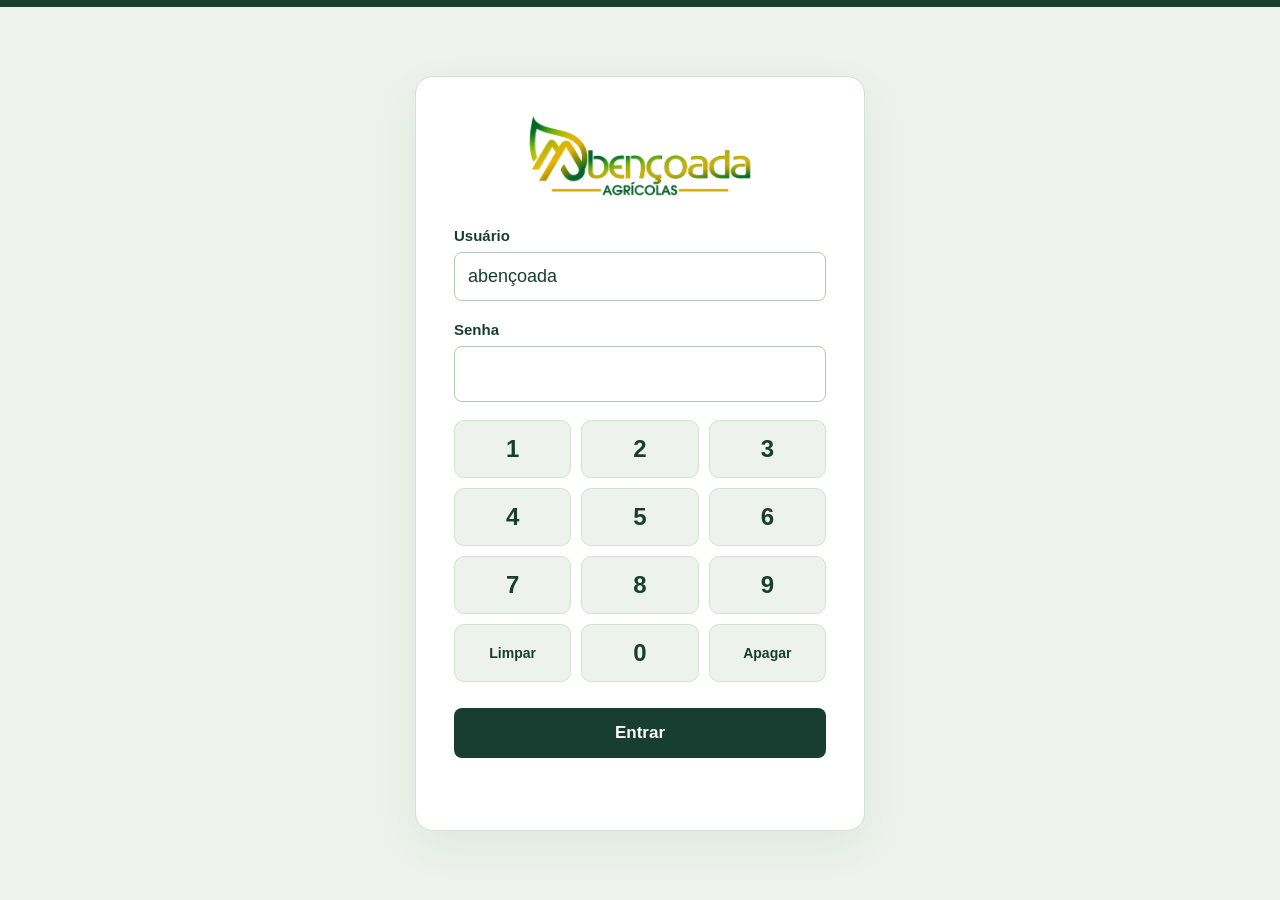
==== index.html @ 5ec96b20 "Atualizar cache da busca após remover tabela" ====
<!doctype html>
<html lang="pt-BR">
<head><script>if(sessionStorage.getItem("parceria-login")!=="ok"){location.replace("login.html");}</script><meta charset="utf-8"><meta name="viewport" content="width=device-width,initial-scale=1"><meta name="theme-color" content="#183e32"><meta name="description" content="Entenda o acerto da parceria entre Pedro e Leonardo até setembro de 2026."><title>Pedro e Leonardo | Acerto da parceria</title><link rel="stylesheet" href="style.css"><link rel="stylesheet" href="readability.css?v=print-landscape-10"></head>
<body>
<header><div class="header-inner"><a href="#inicio" class="brand" aria-label="Abençoada Agrícolas, início"><img src="logo-abencoada.png" alt="Abençoada Agrícolas"></a><div class="header-label">PARCERIA AGRÍCOLA<span>Fazenda Barreirão</span></div><button class="outline logout-button" id="logout" type="button">Sair</button><button class="outline print-button" id="print">Imprimir / salvar PDF <span aria-hidden="true">↗</span></button></div></header>
<main id="inicio">
<section class="hero"><div class="hero-copy"><div class="eyebrow"><span class="dot"></span> DESPESAS ATÉ SETEMBRO · RECEBIMENTO EM OUTUBRO</div><h1>O acerto da parceria</h1><p>Vamos acompanhar os recebimentos da usina, as despesas da parceria e os pagamentos entre Pedro e Leonardo. Ao final, apresentamos o resultado do acerto.</p><a class="primary" href="#conta">Entender a conta <span aria-hidden="true">↓</span></a></div></section><section id="recebimentos-usina"><div class="section-heading"><div><div class="eyebrow">01 / RECEBIMENTOS DA USINA</div><h2>Quanto Leonardo recebeu da usina</h2></div><p>A usina pagou os bônus integralmente. Nos pagamentos da cana, descontou os valores abaixo e depositou o restante para Leonardo.</p></div><div class="notice"><div><span class="received-label">Total recebido por Leonardo da usina</span><strong class="received-value">R$ 2.218.133,04</strong><p>São quatro depósitos: dois bônus e dois pagamentos da cana após os descontos. O total inclui o pagamento da cana de setembro recebido em outubro.</p></div></div><div class="full-breakdown"><article class="open-explanation"><h3>Bônus por meritocracia</h3><div class="receipt-content"><div class="abatimento-group"><ul><li><span>Bônus de julho · recebido em 24/07/2026</span><b>R$ 32.851,71</b></li><li><span>Bônus de setembro · recebido em 04/09/2026</span><b>R$ 12.369,33</b></li></ul></div><div class="abatimento-total"><b>Total dos bônus recebidos</b><strong>R$ 45.221,04</strong></div><p class="caption">Os bônus foram recebidos integralmente. Não há descontos indicados nesses dois pagamentos.</p></div></article><article class="open-explanation"><h3>Cana de julho</h3><div class="receipt-content"><div class="abatimento-group"><ul><li><span>Faturamento de cana</span><b>R$ 1.823.820,26</b></li><li><span>Menos impostos</span><b>− R$ 20.372,42</b></li><li><span>Menos despesas da Oricana</span><b>− R$ 26.370,24</b></li><li><span>Menos ajuste de safra 2025/2026</span><b>− R$ 53.529,74</b></li><li><span>Menos parcela do financiamento do plantio</span><b>− R$ 120.213,33</b></li></ul></div><div class="abatimento-total"><b>Depositado em 10/08/2026</b><strong>R$ 1.603.334,53</strong></div><p class="caption">O faturamento menos os descontos fecha exatamente com o depósito.</p></div></article><article class="open-explanation"><h3>Cana de setembro</h3><div class="receipt-content"><div class="abatimento-group"><ul><li><span>Faturamento de cana</span><b>R$ 584.405,92</b></li><li><span>Menos impostos</span><b>− R$ 6.521,63</b></li><li><span>Menos despesas da Oricana</span><b>− R$ 8.306,82</b></li><li><span>Valor calculado após os descontos</span><b>R$ 569.577,47</b></li></ul></div><div class="abatimento-total"><b>Depositado em 13/10/2026</b><strong>R$ 569.577,47</strong></div><p class="caption">O faturamento menos os descontos fecha exatamente com o depósito. A data de 13/10/2029 da planilha foi corrigida para 13/10/2026, conforme confirmado.</p></div></article></div><p class="caption">Este quadro explica somente os pagamentos da usina para Leonardo. Os depósitos de Leonardo para Pedro aparecem separados no acerto. Os recebimentos e seus descontos não são somados novamente à dívida.</p></section><section id="pagamentos-pedro"><div class="section-heading"><div><div class="eyebrow">02 / PAGAMENTOS AO PEDRO</div><h2>Quanto Leonardo já pagou ao Pedro</h2></div><p>Depois de receber da usina, Leonardo fez estes três depósitos para Pedro. Eles já foram descontados da dívida.</p></div><div class="notice"><div><span class="received-label">Total pago por Leonardo ao Pedro</span><strong class="received-value">R$ 1.143.326,07</strong><p>Esses pagamentos são diferentes dos depósitos da usina para Leonardo.</p></div></div><div class="payment-cards"><article class="open-explanation"><span class="eyebrow">13/08/2026</span><h3>R$ 16.425,85</h3><p>Depósito de Leonardo para Pedro</p><span class="caption">Borderô 21025</span></article><article class="open-explanation"><span class="eyebrow">13/08/2026</span><h3>R$ 650.465,92</h3><p>Depósito de Leonardo para Pedro</p><span class="caption">Borderô 21026</span></article><article class="open-explanation"><span class="eyebrow">17/08/2026</span><h3>R$ 476.434,30</h3><p>Depósito de Leonardo para Pedro</p><span class="caption">Borderô 21027</span></article></div><p class="caption">O total acima já entra como abatimento no resumo do acerto, ao final da página. Não deve ser descontado novamente.</p></section>
<aside class="notice"><span class="notice-icon">½</span><div><b>A metade de Leonardo já está calculada.</b><p>Nos gráficos por categoria, os valores já são os 50% de Leonardo. Na lista de gastos, cada coluna identifica o total e a parte de cada um.</p></div></aside>



<section id="despesas"><div class="section-heading"><div><div class="eyebrow">04 / COM O QUE FOI GASTO</div><h2>As despesas</h2></div><p>Somente a metade de Leonardo. Os juros e o acerto com a usina aparecem separados na conta.</p></div><div class="expense-panel"><div class="expense-summary"><span>Total da parte de Leonardo</span><strong id="expense-total"></strong><p>Inclui o aluguel da terra, chamado de arrendamento.</p><p>Período: janeiro a setembro de 2026.</p></div><div id="expense-bars" class="expense-bars" aria-live="polite"></div></div><div class="expense-explorer"><div class="expense-controls"><label for="expense-query">Procure um produto, pessoa ou serviço<input id="expense-query" type="search" placeholder="Ex.: adubo, trator, colheita, nome do funcionário"></label><label for="expense-period">Período<select id="expense-period"><option value="all">Janeiro a setembro</option></select></label><button id="expense-reset" class="outline">Limpar busca</button></div><div class="expense-kpis" aria-live="polite"><div><span>Total pago por Pedro</span><strong id="detail-total"></strong></div><div><span>Parte de Pedro</span><strong id="detail-pedro"></strong></div><div><span>Parte de Leonardo</span><strong id="detail-leonardo"></strong></div></div><p class="caption" id="expense-share-note"></p><div class="monthly-spending"><h3>Quando os gastos aconteceram</h3><p>Gastos inteiros da parceria em cada mês. Selecione um mês para consultar seus itens.</p><div id="expense-month-chart" class="expense-month-chart"></div></div><p id="expense-count" aria-live="polite" class="table-status"></p><div class="table-wrap"><table><thead><tr><th>Produto, pessoa ou serviço</th><th class="number">Gasto Total</th><th class="number">Parte de Pedro</th><th class="number">Parte de Leonardo</th></tr></thead><tbody id="expense-items"></tbody><tfoot id="expense-items-total"></tfoot></table></div><p id="expense-no-results" hidden>Nenhum gasto encontrado. Tente outro nome ou outro mês.</p></div></section>


<section id="conta"><div class="section-heading"><div><div class="eyebrow">RESUMO DO ACERTO</div><h2>Como a dívida chegou a esse valor</h2></div><p>A dívida antiga é o ponto de partida. Depois, somamos os novos valores e tiramos os abatimentos.</p></div><div class="account-layout"><div class="steps" id="steps"></div><aside class="account-summary"><div class="eyebrow">RESULTADO DA CONTA</div><h3>Resumo do acerto</h3><div class="flow-illustration" aria-hidden="true"><span>+</span><i>→</i><span>−</span><i>→</i><span>=</span></div><dl><div><dt>Dívida no início do ano</dt><dd id="sum-start"></dd></div><div><dt>Valores acrescentados</dt><dd id="sum-plus"></dd></div><div><dt>Valores abatidos</dt><dd id="sum-minus"></dd></div></dl><div class="check">✓ A conta fecha com o valor registrado.</div><p class="caption">Cada assunto aparece separado. A conta separa os depósitos da usina e os pagamentos feitos ao Pedro.</p></aside></div></section><section id="acerto-final" class="closing-section"><div class="section-heading"><div><div class="eyebrow">PARA ENCERRAR</div><h2>O resultado do acerto</h2></div><p>Depois de considerar a dívida anterior, as despesas, os juros, os recebimentos e os pagamentos, chegamos ao valor abaixo.</p></div><div class="balance-card"><div class="balance-top">ACERTO ATUALIZADO <span>50% para cada um</span></div><p>Quanto Leonardo deve ao Pedro</p><strong id="final-value"></strong><div class="balance-bottom"><span>Dívida no início do ano<b id="initial-value"></b></span><span>Aumento no acerto<b id="increase-value"></b></span></div><small>Valores registrados na planilha do período.</small></div></section><footer><img src="logo-abencoada.png" alt="Abençoada Agrícolas"><p>Pedro Henrique & Leonardo Almeida<br><span>Acerto da parceria · Despesas até setembro e recebimento de outubro</span></p><a href="#inicio">Voltar ao início ↑</a></footer>
</main><script src="data.js"></script><script src="app.js?v=remove-ledger-3"></script></body></html>
---- style.css ----
@import url('https://fonts.googleapis.com/css2?family=DM+Sans:wght@400;500;600;700&family=Manrope:wght@400;500;600;700;800&display=swap');
:root{--green:#183e32;--mid:#287154;--soft:#eaf1e9;--gold:#a16d23;--ink:#223a30;--muted:#637468;--line:#dce4dc;--paper:#f8faf6}*{box-sizing:border-box}html{scroll-behavior:smooth;scroll-padding-top:25px}body{margin:0;background:var(--paper);color:var(--ink);font-family:'DM Sans',Arial,sans-serif;line-height:1.6}button,input,select{font:inherit}button,a,select,summary{-webkit-tap-highlight-color:transparent}a{color:inherit}button{cursor:pointer}button:focus-visible,a:focus-visible,summary:focus-visible,input:focus-visible,select:focus-visible{outline:3px solid #c19448;outline-offset:4px}header{background:white;border-top:5px solid var(--green);border-bottom:1px solid var(--line)}.header-inner{max-width:1280px;margin:auto;padding:18px 40px;display:flex;align-items:center;gap:30px}.brand{display:block;line-height:0}.brand img{width:212px;height:76px;object-fit:contain}.header-label{border-left:1px solid var(--line);padding-left:28px;font-size:10px;letter-spacing:1.8px;font-weight:700}.header-label span{display:block;font-size:15px;letter-spacing:0;font-weight:500;margin-top:3px}.outline{border:1px solid #becdc0;border-radius:8px;padding:10px 16px;background:transparent;color:var(--green);font-weight:600;font-size:13px}.outline:hover{background:var(--soft)}.print-button{margin-left:auto}main{max-width:1280px;margin:auto;padding:0 40px}.hero{display:grid;grid-template-columns:1fr 1fr;gap:55px;padding:66px 0 36px;align-items:center}.eyebrow{font-size:10px;letter-spacing:1.8px;font-weight:700;color:var(--mid);display:flex;align-items:center;gap:8px}.dot{width:6px;height:6px;background:var(--mid);border-radius:50%}h1,h2,h3,strong{font-family:'Manrope',Arial,sans-serif}h1{font-size:clamp(32px,3.3vw,46px);font-weight:800;letter-spacing:-1.7px;line-height:1.17;margin:18px 0 20px}h1 em{font-style:normal;color:var(--mid)}.hero-copy>p{font-size:16px;color:var(--muted);max-width:430px;margin-bottom:27px}.primary{display:inline-flex;align-items:center;gap:28px;background:var(--green);color:white;text-decoration:none;padding:13px 20px;border-radius:8px;font-size:13px;font-weight:600}.primary:hover{background:var(--mid)}.balance-card{background:var(--green);color:white;border-radius:18px;padding:30px;box-shadow:0 18px 30px #183e3214;position:relative;overflow:hidden}.balance-card:after{content:'';position:absolute;width:180px;height:180px;border:1px solid #ffffff0d;border-radius:50%;right:-70px;top:60px;pointer-events:none}.balance-top{display:flex;justify-content:space-between;gap:10px;align-items:center;font-size:9px;letter-spacing:1.2px;color:#c0d7c9}.balance-top span{padding:5px 9px;background:#ffffff10;border:1px solid #ffffff20;border-radius:20px;font-size:10px;letter-spacing:0;color:#e4ece4}.balance-card>p{margin:24px 0 5px;font-size:14px;color:#d8e5dc}.balance-card>strong{font-size:clamp(27px,3.3vw,42px);letter-spacing:-1.2px;white-space:nowrap}.balance-bottom{border-top:1px solid #ffffff25;margin-top:25px;padding-top:22px;display:grid;grid-template-columns:1fr 1fr;gap:15px}.balance-bottom span{font-size:10px;color:#c0d7c9}.balance-bottom b{display:block;font-size:16px;color:white;font-weight:500;margin-top:5px}.balance-card small{display:block;font-size:9px;color:#c0d7c9;margin-top:23px}.notice{display:flex;gap:16px;align-items:center;background:var(--soft);border:1px solid #dce7d8;border-radius:10px;padding:17px 23px}.notice-icon{font-size:27px;font-weight:700;color:var(--mid);line-height:1}.notice b{font-size:13px}.notice p{margin:2px 0 0;font-size:12px;color:var(--muted)}.section-nav{display:flex;gap:32px;padding:24px 0;border-bottom:1px solid var(--line);overflow:auto}.section-nav a{font-size:12px;text-decoration:none;white-space:nowrap;color:var(--muted)}.section-nav a:hover{color:var(--green)}section:not(.hero){padding:62px 0;border-bottom:1px solid var(--line)}.section-heading{display:flex;justify-content:space-between;gap:40px;align-items:end;margin-bottom:28px}.section-heading>p{max-width:350px;font-size:13px;color:var(--muted);margin:0 0 3px}h2{font-size:30px;letter-spacing:-1px;line-height:1.25;margin:10px 0 0;font-weight:700}h3{font-size:18px;letter-spacing:-.4px;line-height:1.3}.agreement{display:grid;grid-template-columns:1fr 130px 1fr;align-items:center}.agreement article{background:white;border:1px solid var(--line);border-radius:12px;padding:26px}.person-icon{width:42px;height:42px;display:grid;place-items:center;border-radius:50%;background:var(--soft);color:var(--mid);font-weight:700}.person-icon.gold{background:#f4eddf;color:var(--gold)}.agreement p{font-size:13px;color:var(--muted)}.example{font-size:11px;border-top:1px solid var(--line);padding-top:14px;margin-top:20px}.example span{display:block;color:var(--mid)}.equal{text-align:center;font-size:25px;font-weight:600;color:var(--mid)}.equal span{color:#bac9bb;padding:0 4px}.caption{font-size:11px;color:var(--muted);margin:16px 0 0}.account-layout{display:grid;grid-template-columns:1.3fr 1fr;gap:30px}.steps{background:white;border:1px solid var(--line);border-radius:12px;padding:4px 23px}.step{display:grid;grid-template-columns:31px 1fr auto;gap:14px;align-items:center;padding:17px 0;border-bottom:1px solid var(--line)}.step:last-child{border:0}.step-symbol{width:29px;height:29px;display:grid;place-items:center;border-radius:50%;background:var(--soft);font-size:17px;color:var(--mid)}.step.minus .step-symbol{background:#f5efe3;color:var(--gold)}.step-label{font-size:12px}.step-label small{display:block;color:var(--muted);font-size:10px;margin-top:3px}.step-value{font-size:13px;font-weight:600;white-space:nowrap}.step.final .step-label,.step.final .step-value{font-weight:700;color:var(--green)}.account-summary{background:var(--soft);border-radius:12px;padding:26px}.account-summary h3{margin:10px 0 18px}.flow-illustration{display:flex;align-items:center;justify-content:space-around;padding:9px 0 22px}.flow-illustration span{display:grid;place-items:center;width:48px;height:48px;background:white;border-radius:12px;font-size:26px;color:var(--mid)}.flow-illustration i{font-style:normal;color:#7a9b87}dl{margin:0}dl>div{display:flex;justify-content:space-between;gap:14px;font-size:12px;padding:10px 0}dd{margin:0;font-weight:600;white-space:nowrap}.total{border-top:1px solid #baceb9;margin-top:10px;padding-top:17px;font-weight:700}.total dd{font-size:17px}.check{font-size:11px;color:var(--mid);margin-top:17px}.month-layout{display:grid;grid-template-columns:1.7fr 1fr;gap:24px}.chart-panel{background:white;border:1px solid var(--line);border-radius:12px;padding:25px}.chart-title{display:flex;justify-content:space-between;gap:12px;align-items:center;font-size:12px}.chart-title span{font-size:10px;color:var(--muted)}.monthly-chart{height:258px;display:flex;gap:12px;align-items:stretch;padding-top:30px}.month-bar{flex:1;min-width:0;display:flex;flex-direction:column;align-items:center;background:none;border:0;padding:0;color:var(--muted)}.bar-space{height:190px;display:flex;flex-direction:column;justify-content:end;align-items:center;width:100%}.bar-value{font-size:10px;margin-bottom:8px;white-space:nowrap}.bar-fill{display:block;width:100%;max-width:44px;background:#b7cfbc;border-radius:5px 5px 0 0;min-height:2px;transition:background .2s}.month-bar:hover .bar-fill,.month-bar.active .bar-fill{background:var(--mid)}.month-bar.active{color:var(--green);font-weight:700}.month-name{margin-top:10px;font-size:10px}.month-detail{border:1px solid var(--line);border-radius:12px;padding:23px;background:white}.month-detail h3{margin:0 0 18px}.month-detail dl>div{font-size:11px;padding:9px 0}.month-detail .total dd{font-size:15px}.month-detail a{display:inline-block;margin-top:17px;font-size:11px;font-weight:600;color:var(--mid)}.expense-panel{display:grid;grid-template-columns:1fr 2fr;border:1px solid var(--line);border-radius:12px;overflow:hidden;background:white}.expense-summary{background:var(--soft);padding:28px}.expense-summary>span{font-size:12px}.expense-summary strong{display:block;font-size:29px;letter-spacing:-1px;margin:8px 0}.expense-summary p{font-size:12px;color:var(--muted)}label{display:block;font-size:11px;font-weight:600}.expense-summary label{margin-top:27px}select,input{border:1px solid #cbd8cc;border-radius:7px;padding:10px 12px;background:white;color:var(--ink);font-size:12px;min-height:41px}select{cursor:pointer}.expense-summary select{width:100%;margin-top:6px}.expense-bars{padding:25px 30px;display:grid;gap:15px;align-content:start}.expense-row{font-size:11px}.expense-row>div{display:flex;justify-content:space-between;gap:16px;margin-bottom:5px}.expense-track{height:7px;background:#eef3ed;border-radius:4px}.expense-fill{height:7px;background:var(--mid);border-radius:4px;transition:width .3s}.explain{display:grid;grid-template-columns:1fr 1.7fr;gap:50px}.explain>div>p{font-size:13px;color:var(--muted)}.accordions{border-top:1px solid var(--line)}details{border-bottom:1px solid var(--line);padding:16px 0}summary{font-size:13px;font-weight:600;cursor:pointer}details p,details li{font-size:12px;color:var(--muted)}details ul{padding-left:20px}.filters{display:grid;grid-template-columns:2fr 1fr 1.2fr auto;gap:14px;align-items:end;margin-bottom:15px}.filters input,.filters select{display:block;width:100%;margin-top:6px}.filters .outline{min-height:41px}.table-status{font-size:11px;color:var(--muted);padding:8px 0 15px}.table-wrap{overflow-x:auto;border:1px solid var(--line);border-radius:10px;background:white}table{width:100%;border-collapse:collapse;text-align:left;min-width:790px}th{font-size:10px;background:var(--soft);padding:15px 17px;font-weight:600;white-space:nowrap}td{font-size:11px;padding:13px 17px;border-bottom:1px solid #eaf0e8;vertical-align:top}td:nth-child(2){max-width:370px}tbody tr:hover{background:#f8faf6}.number{text-align:right;white-space:nowrap}.tag{font-size:9px;padding:4px 7px;border-radius:5px;background:var(--soft);white-space:nowrap}.tag.gold{color:var(--gold);background:#f6efdf}tfoot td{font-weight:700;background:var(--soft)}#empty{padding:35px;text-align:center;background:white;border:1px solid var(--line);font-size:13px}footer{display:flex;gap:25px;align-items:center;padding:35px 0 45px}footer img{width:130px;height:48px;object-fit:contain}footer p{font-size:11px;line-height:1.7}footer p span{font-size:10px;color:var(--muted)}footer a{margin-left:auto;font-size:11px;text-decoration:none}@media(min-width:1500px){main,.header-inner{max-width:1320px}}@media(max-width:1000px){.hero{gap:25px}.balance-card{padding:23px}.balance-card>strong{font-size:30px}.balance-top{flex-wrap:wrap}.account-layout{grid-template-columns:1.15fr 1fr}.step{gap:9px}.step-value{font-size:11px}.month-layout{grid-template-columns:1.4fr 1fr}.monthly-chart{gap:8px}.chart-title{display:block}.chart-title span{display:block;margin-top:4px}.expense-summary strong{font-size:24px}.filters{grid-template-columns:2fr 1fr 1fr}.filters .outline{grid-column:3}}@media(max-width:760px){main{padding:0 20px}.header-inner{padding:14px 20px;gap:15px}.brand img{width:160px;height:58px}.header-label{display:none}.print-button{font-size:10px;padding:8px 10px}.hero{grid-template-columns:1fr;padding-top:35px;gap:28px}h1{font-size:38px}.hero-copy>p{font-size:14px}.balance-card>strong{font-size:36px}.balance-top{flex-wrap:nowrap}.balance-card{padding:24px}.balance-bottom b{font-size:15px}.notice{padding:15px;align-items:start}.section-nav{gap:24px}.section-heading{display:block;margin-bottom:23px}.section-heading>p{margin-top:15px;max-width:none}h2{font-size:27px}section:not(.hero){padding:40px 0}.agreement{grid-template-columns:1fr;gap:15px}.agreement article{padding:22px}.equal{font-size:20px;line-height:1}.account-layout,.month-layout,.expense-panel,.explain{grid-template-columns:1fr;gap:20px}.step{grid-template-columns:25px 1fr auto;gap:9px}.steps{padding:4px 15px}.step-symbol{width:24px;height:24px}.step-label{font-size:11px}.step-value{font-size:11px}.account-summary{padding:23px}.chart-panel{padding:20px 15px}.monthly-chart{gap:9px}.expense-panel{gap:0}.expense-summary{padding:22px}.expense-summary strong{font-size:30px}.expense-summary label{margin-top:18px}.expense-bars{padding:23px}.filters{grid-template-columns:1fr 1fr}.filters label:first-child{grid-column:1/-1}.filters .outline{grid-column:auto}.explain{gap:20px}.chart-title{display:flex}.chart-title span{font-size:9px}footer{flex-wrap:wrap;gap:12px 20px}footer img{width:110px}footer a{width:100%;margin-left:0}.eyebrow{font-size:9px}}@media(prefers-reduced-motion:reduce){html{scroll-behavior:auto}*{transition:none!important}}@media print{@page{size:A4 portrait;margin:12mm}body{background:white;font-size:10px}main{max-width:none;padding:0}.header-inner{padding:0 0 15px}.brand img{width:160px;height:55px}.print-button,.section-nav,.primary,.filters,.month-detail a,footer a{display:none!important}.hero{padding:20px 0;gap:20px;grid-template-columns:1fr 1fr}h1{font-size:26px}.hero-copy>p{font-size:11px}.balance-card{-webkit-print-color-adjust:exact;print-color-adjust:exact;box-shadow:none;padding:18px}.balance-card>strong{font-size:25px}.balance-top{font-size:7px}.balance-top span{font-size:8px}.balance-bottom b{font-size:11px}.balance-card>p{font-size:11px}.notice{padding:12px}.notice p{font-size:10px}section:not(.hero){padding:25px 0;break-inside:avoid}h2{font-size:23px}.section-heading>p{font-size:11px}.account-layout{grid-template-columns:1.2fr 1fr;gap:15px}.step-value{font-size:10px}.step-label{font-size:10px}.account-summary{padding:18px}.agreement{grid-template-columns:1fr 65px 1fr}.agreement article{padding:18px}.agreement p{font-size:11px}.month-layout{grid-template-columns:1.5fr 1fr}.expense-panel{grid-template-columns:1fr 2fr}.expense-summary strong{font-size:21px}.expense-summary select{display:none}.expense-summary label{display:none}.explain{grid-template-columns:1fr 1.7fr}.table-wrap{overflow:visible}table{min-width:0}td,th{font-size:8px;padding:7px}thead{display:table-header-group}tfoot{display:table-row-group}tr{break-inside:avoid}#detalhes{break-inside:auto}footer{padding:20px 0}*{-webkit-print-color-adjust:exact;print-color-adjust:exact}}
---- readability.css ----
/* Larger type and more breathing room across the report. */
body{font-size:17px;line-height:1.7}
.header-label{font-size:12px}.header-label span{font-size:17px}
.outline,.primary{font-size:16px;padding:12px 18px}
.eyebrow{font-size:12px;letter-spacing:1.4px}
.hero-copy>p{font-size:19px;max-width:490px}
.balance-top{font-size:11px}.balance-top span{font-size:12px}
.balance-card>p{font-size:17px}.balance-bottom span{font-size:13px}
.balance-bottom b{font-size:19px}.balance-card small{font-size:12px}
.notice b{font-size:17px}.notice p{font-size:16px}
.section-nav a{font-size:16px}.section-nav{gap:28px}
h2{font-size:34px}h3{font-size:23px}
.section-heading>p{font-size:17px;max-width:390px}
.agreement p{font-size:17px}.example{font-size:15px;line-height:1.8}
.caption{font-size:15px;line-height:1.7}
.account-layout{grid-template-columns:1.35fr 1fr;gap:24px}
.step{padding:20px 0;gap:12px}.step-label{font-size:16px}
.step-label small{font-size:13px;line-height:1.6}
.step-value{font-size:16px}.steps{padding:4px 20px}
dl>div{font-size:16px;padding:13px 0}.total dd{font-size:20px}
.check{font-size:15px}
.month-layout{grid-template-columns:1.5fr 1fr}
.chart-title{font-size:16px;display:block}.chart-title span{font-size:13px;display:block;margin-top:5px}
.bar-value{font-size:13px}.month-name{font-size:14px}
.month-detail dl>div{font-size:14px}.month-detail .total dd{font-size:17px}
.month-detail a{font-size:15px}
.expense-summary>span{font-size:16px}.expense-summary p{font-size:16px}
label{font-size:15px}select,input{font-size:16px;min-height:48px}
.expense-row{font-size:16px}.expense-bars{gap:20px}
.expense-row>div{gap:20px}.expense-track,.expense-fill{height:9px}
.explain>div>p{font-size:17px}summary{font-size:18px}
details{padding:20px 0}details p,details li{font-size:16px;line-height:1.8}
.filters{grid-template-columns:1.7fr 1fr 1.1fr auto;gap:12px}
.filters .outline{min-height:48px}.table-status{font-size:15px}
table{min-width:1030px}th{font-size:14px;padding:17px}td{font-size:15px;padding:17px;line-height:1.65}
td:nth-child(2){min-width:290px;max-width:370px}.tag{font-size:12px;padding:5px 8px}
#empty{font-size:17px}footer p{font-size:15px}footer p span{font-size:14px}footer a{font-size:15px}
@media(max-width:1100px){.account-layout,.month-layout{grid-template-columns:1fr}.section-heading{align-items:start}.step-value{font-size:17px}.month-detail dl>div{font-size:16px}.filters{grid-template-columns:2fr 1fr 1fr}.filters .outline{grid-column:3}.expense-panel{grid-template-columns:1fr 1.7fr}.expense-bars{padding:25px}.expense-row{font-size:15px}.expense-summary strong{font-size:26px}}
@media(max-width:760px){.header-inner{padding:14px 20px}.print-button{font-size:12px;padding:9px}.hero-copy>p{font-size:18px}.eyebrow{font-size:11px}.balance-card>p{font-size:17px}.balance-top{font-size:10px}.balance-top span{font-size:11px}.balance-bottom{grid-template-columns:1fr;gap:17px}.balance-bottom span{font-size:14px}.balance-bottom b{font-size:20px}.balance-card small{font-size:13px}.notice{gap:12px}.notice b{font-size:17px}.notice p{font-size:16px}.section-heading>p{font-size:17px}h2{font-size:30px}.section-nav a{font-size:16px}.agreement p{font-size:17px}.example{font-size:16px}.step{grid-template-columns:26px 1fr;padding:18px 0;gap:6px 12px}.step-label{font-size:17px}.step-label small{font-size:14px}.step-value{grid-column:2;font-size:19px}.account-summary{padding:22px}dl>div{font-size:15px}.total{flex-wrap:wrap}.total dd{font-size:22px}.chart-title{font-size:16px;display:block}.chart-title span{font-size:13px}.monthly-chart{gap:8px}.bar-value{font-size:11px}.month-name{font-size:12px}.month-detail dl>div{font-size:15px}.month-detail .total dd{font-size:20px}.expense-panel{grid-template-columns:1fr}.expense-summary strong{font-size:32px}.expense-bars{padding:22px}.expense-row{font-size:16px}.expense-row>div{flex-wrap:wrap;gap:2px 12px}.expense-row b{white-space:nowrap}.explain>div>p{font-size:17px}.filters{grid-template-columns:1fr 1fr}.filters .outline{grid-column:auto}.filters label:first-child{grid-column:1/-1}.caption{font-size:14px}footer p{font-size:14px}footer p span{font-size:13px}footer a{font-size:15px}}
@media print{body{font-size:12px}.eyebrow{font-size:10px}.hero-copy>p{font-size:13px}.balance-card>p{font-size:13px}.balance-top{font-size:8px}.balance-top span{font-size:9px}.balance-bottom span{font-size:10px}.balance-bottom b{font-size:13px}.balance-card small{font-size:10px}.notice b{font-size:13px}.notice p{font-size:12px}h2{font-size:26px}h3{font-size:19px}.section-heading>p,.agreement p{font-size:13px}.example,.caption{font-size:11px}.account-layout,.month-layout{grid-template-columns:1fr}.step-label{font-size:13px}.step-label small{font-size:11px}.step-value{font-size:14px}dl>div,.month-detail dl>div{font-size:13px}.check{font-size:12px}.expense-summary>span,.expense-summary p,.expense-row{font-size:12px}.expense-bars{gap:12px}.expense-summary strong{font-size:24px}.explain>div>p,details p,details li{font-size:12px}summary{font-size:14px}.table-status{font-size:11px}table{min-width:0}th{font-size:10px;padding:8px}td{font-size:11px;padding:8px}td:nth-child(2){min-width:0}.tag{font-size:9px}.explain{grid-template-columns:1fr}.balance-bottom{grid-template-columns:1fr 1fr}.step{grid-template-columns:29px 1fr auto}.step-value{grid-column:auto}.account-summary{break-inside:avoid}}

.abatimentos-breakdown{background:white;border:1px solid #ceddce;border-radius:10px;padding:20px;margin-top:20px}.abatimentos-breakdown h4{font-size:18px;line-height:1.5;margin:0 0 18px;color:var(--green)}.abatimento-group{padding:14px 0;border-top:1px solid var(--line)}.abatimento-heading{display:flex;flex-wrap:wrap;justify-content:space-between;gap:8px;font-size:15px}.abatimento-heading strong{color:var(--mid);font-size:18px}.abatimento-group p{font-size:14px;color:var(--muted);margin:7px 0}.abatimento-group details{border:0;padding:10px 0 0}.abatimento-group summary{font-size:15px}.abatimento-group ul{list-style:none;padding:0;margin:10px 0 0}.abatimento-group li{display:flex;flex-wrap:wrap;justify-content:space-between;gap:4px 15px;font-size:14px;padding:10px 0;border-bottom:1px solid #edf1eb}.abatimento-group li span{flex:1;min-width:180px}.abatimento-group li b{white-space:nowrap}.abatimento-total{display:flex;flex-wrap:wrap;gap:8px;justify-content:space-between;border-top:2px solid var(--mid);padding-top:15px;margin-top:10px;font-size:16px}.abatimento-total strong{font-size:21px;color:var(--green)}@media print{.abatimentos-breakdown{break-inside:avoid}.abatimento-group li{font-size:11px}.abatimento-heading{font-size:12px}.abatimento-heading strong{font-size:15px}.abatimentos-breakdown h4{font-size:15px}}

.full-breakdown{display:grid;grid-template-columns:1fr 1fr;gap:24px;align-items:start;margin-top:6px}@media(max-width:900px){.full-breakdown{grid-template-columns:1fr}}@media print{.full-breakdown{display:block}.abatimentos-breakdown{break-inside:auto}.abatimento-group li{break-inside:avoid}}

/* Acerto com a usina: clear, aligned summary tiles. */
.settlement-summary{padding:28px;margin-top:28px;background:#fff;border:1px solid #d4e1d3;border-radius:14px}
.settlement-summary h4{font-family:Manrope,Arial,sans-serif;font-size:25px;margin:0 0 10px;line-height:1.3}
.settlement-summary>p:not(.caption){font-size:17px;color:var(--muted);max-width:850px;margin:0 0 24px}
.settlement-summary>ul{display:grid;grid-template-columns:repeat(3,minmax(0,1fr));gap:16px;list-style:none;padding:0;margin:0 0 24px}
.settlement-summary>ul>li{display:flex;flex-direction:column;align-items:flex-start;justify-content:space-between;gap:18px;padding:20px;background:var(--paper);border:1px solid var(--line);border-radius:10px;min-width:0}
.settlement-summary>ul>li>span{font-size:17px;font-weight:600;line-height:1.45;min-width:0}
.settlement-summary>ul>li small{font-size:13px;font-weight:400;color:var(--muted);margin-top:7px}
.settlement-summary>ul>li>b{font-family:Manrope,Arial,sans-serif;font-size:23px;color:var(--green);white-space:nowrap;letter-spacing:-.5px}
.settlement-summary>.abatimento-total{background:var(--soft);border:0;border-radius:10px;padding:20px 22px;align-items:center;gap:12px;margin:0}
.settlement-summary>.abatimento-total>b{font-size:17px}
.settlement-summary>.abatimento-total>strong{font-size:28px;white-space:nowrap}
.settlement-summary>.caption{margin-top:18px;max-width:1000px;font-size:14px;line-height:1.7}
@media(max-width:1000px){.settlement-summary>ul{grid-template-columns:repeat(2,minmax(0,1fr))}}
@media(max-width:600px){.settlement-summary{padding:20px;margin-top:22px}.settlement-summary h4{font-size:24px}.settlement-summary>ul{grid-template-columns:1fr;gap:12px}.settlement-summary>ul>li{padding:18px;gap:12px}.settlement-summary>ul>li>b{font-size:25px}.settlement-summary>.abatimento-total{padding:18px}.settlement-summary>.abatimento-total>strong{font-size:27px}.settlement-summary>.caption{font-size:14px}}
@media print{.settlement-summary{padding:18px;break-inside:avoid}.settlement-summary>ul{grid-template-columns:repeat(2,minmax(0,1fr));gap:10px}.settlement-summary>ul>li{padding:12px;gap:10px}.settlement-summary>ul>li>span{font-size:13px}.settlement-summary>ul>li>b{font-size:18px}.settlement-summary>ul>li small{font-size:11px}.settlement-summary>.abatimento-total>strong{font-size:23px}.settlement-summary>.caption{font-size:11px}}

/* Focused reading: one subject per view. */
[hidden]{display:none!important}.dashboard-tabs{position:sticky;top:0;z-index:5;background:var(--paper);gap:8px;padding:16px 0;scroll-margin-top:0;border-bottom:1px solid var(--line)}.dashboard-tabs button{border:1px solid transparent;background:transparent;padding:12px 16px;border-radius:9px;white-space:nowrap;font-size:15px;font-weight:600;color:var(--muted)}.dashboard-tabs button[aria-selected=true]{background:var(--green);color:white}.dashboard-tabs button:hover{border-color:#aac2b0}.hero{padding:40px 0 26px;gap:35px}.hero h1{font-size:40px}.hero-copy>p{font-size:18px}.balance-card{box-shadow:none}.account-layout{grid-template-columns:1.35fr 1fr;align-items:start}.account-summary{position:sticky;top:90px}.steps{padding:4px 24px}.step{padding:19px 0}.step.final{background:var(--soft);margin:0 -24px;padding:22px 24px;border-radius:0 0 12px 12px}.step-label small{margin-top:5px}.flow-illustration{display:none}.account-summary dl>div{padding:17px 0}.account-summary .caption{font-size:14px}.payment-detail{margin-top:24px;background:white;border:1px solid var(--line);border-radius:10px;padding:18px 22px}.payment-detail summary{font-size:17px}.payment-detail .full-breakdown{grid-template-columns:1fr}.payment-detail .abatimentos-breakdown{margin:12px 0 0;border:0;padding:5px 0}.receipt-detail{background:white;border:1px solid var(--line);border-radius:12px;padding:0;overflow:hidden;margin:0}.receipt-detail>summary{list-style:none;padding:23px;font-size:21px;display:flex;justify-content:space-between;gap:16px;align-items:center}.receipt-detail>summary:after{content:'+';font-size:26px;color:var(--mid)}.receipt-detail[open]>summary:after{content:'−'}.receipt-detail>summary span{display:block;font-size:13px;color:var(--muted);margin-left:auto;font-weight:400}.receipt-detail[open]>summary{background:var(--soft)}.receipt-content{padding:0 23px 23px}.receipt-content .abatimento-total{font-size:16px}.receipt-content .abatimento-total strong{font-size:23px}.receipt-detail .caption{font-size:14px}#recebimentos-usina>.full-breakdown{grid-template-columns:1fr;gap:14px;margin-top:24px}.filters{grid-template-columns:2fr 1.3fr auto}.explain{padding:35px 0!important}.section-heading{margin-bottom:24px}section[role=tabpanel]{min-height:400px;padding-top:35px}.table-wrap{max-height:650px;overflow:auto}thead th{position:sticky;top:0;z-index:1}.expense-bars{gap:16px}.expense-panel{align-items:start}.expense-summary{height:100%}footer{padding:25px 0}.section-heading>p{max-width:370px}
@media(max-width:1000px){.account-layout{grid-template-columns:1fr}.account-summary{position:static}.dashboard-tabs button{font-size:14px;padding:12px}.hero h1{font-size:34px}}
@media(max-width:760px){.hero{padding-top:28px}.hero h1{font-size:34px}.dashboard-tabs{margin:0 -20px;padding:12px 20px}.dashboard-tabs button{font-size:14px}.receipt-detail>summary{flex-wrap:wrap;padding:19px;font-size:20px}.receipt-detail>summary span{font-size:12px;margin:0;flex-basis:75%}.receipt-detail>summary:after{margin-left:auto}.receipt-content{padding:0 18px 18px}.receipt-content .abatimento-total strong{font-size:24px}.filters{grid-template-columns:1fr}.filters label:first-child{grid-column:auto}.filters .outline{grid-column:auto}h2{font-size:28px}.account-summary .total dd{font-size:24px}.step.final{margin:0 -15px;padding:20px 15px}.steps{padding:4px 15px}.payment-detail{padding:17px}.table-wrap{max-height:550px}}
@media print{.dashboard-tabs{display:none!important}.account-summary{position:static}.receipt-content{padding:10px}.table-wrap{max-height:none;overflow:visible}.hero h1{font-size:28px}.receipt-detail{break-inside:avoid}.account-layout{grid-template-columns:1fr}.payment-detail{break-inside:avoid}}

/* Single continuous report, with all information open. */
main{max-width:1240px}.hero{padding-top:36px}.account-summary{position:static}.account-layout{align-items:start}.open-explanation{background:white;border:1px solid var(--line);border-radius:12px;padding:24px;margin:0}.open-explanation>h3{font-size:22px;margin:0 0 18px;color:var(--green)}.open-explanation>p{font-size:16px;color:var(--muted)}.open-explanation li{font-size:16px}.open-explanation .receipt-content{padding:0}.accordions{border:0;display:grid;gap:15px}.table-wrap{max-height:none;overflow-x:auto;overflow-y:visible}.filters{display:none}.table-status{padding-top:0}.full-breakdown{align-items:start}section:not(.hero){padding-top:42px;padding-bottom:42px}.account-layout{grid-template-columns:1.2fr 1fr}.section-heading{align-items:start}.expense-panel{grid-template-columns:1fr 1.8fr}.hero .primary{display:none}thead th{position:static}.section-heading>p{max-width:390px}
@media(max-width:900px){.account-layout,.expense-panel{grid-template-columns:1fr}.open-explanation{padding:20px}.explain{grid-template-columns:1fr}.account-summary{position:static}}
@media print{.open-explanation{break-inside:avoid;padding:16px}.open-explanation>h3{font-size:17px}.open-explanation>p,.open-explanation li{font-size:12px}.account-layout,.expense-panel{grid-template-columns:1fr}.table-wrap{max-height:none}}

.hero{grid-template-columns:1fr;max-width:850px;padding-bottom:30px}.hero-copy>p{max-width:780px}.hero h1{font-size:42px}.closing-section .balance-card{max-width:850px;margin:0 auto}.closing-section .balance-card>strong{font-size:48px}.closing-section .section-heading{margin-bottom:30px}.closing-section{padding-bottom:55px!important}.steps .step:last-child{border:0}@media(max-width:760px){.hero h1{font-size:34px}.closing-section .balance-card>strong{font-size:34px}}@media print{.closing-section{break-inside:avoid}.closing-section .balance-card>strong{font-size:34px}}

.received-label{display:block;font-size:17px;font-weight:600;color:var(--green)}.received-value{display:block;font-size:40px;line-height:1.3;margin:10px 0 14px;color:var(--green);letter-spacing:-1px}#recebimentos-usina>.notice{padding:26px}@media(max-width:760px){.received-value{font-size:32px}#recebimentos-usina>.notice{padding:20px}}

.expense-explorer{margin-top:35px;border-top:1px solid var(--line);padding-top:28px}.expense-explorer h3{margin:0 0 10px}.expense-explorer p{color:var(--muted)}.expense-controls{display:grid;grid-template-columns:2fr 1fr auto;gap:16px;align-items:end}.expense-controls input,.expense-controls select{display:block;width:100%;margin-top:8px}.expense-controls button{min-height:48px}.expense-kpis{display:grid;grid-template-columns:repeat(3,minmax(0,1fr));gap:16px;margin-top:24px}.expense-kpis>div{padding:22px;background:white;border:1px solid var(--line);border-radius:12px}.expense-kpis>div:first-child{background:var(--green);color:white}.expense-kpis span{display:block;font-size:15px}.expense-kpis strong{display:block;font-size:26px;margin-top:12px;white-space:nowrap;letter-spacing:-.6px}.monthly-spending{padding:24px;background:white;border:1px solid var(--line);border-radius:12px;margin-top:25px}.monthly-spending>p{font-size:15px}.expense-month-chart{display:grid;gap:8px}.spending-month{display:grid;grid-template-columns:46px 1fr 160px;gap:15px;align-items:center;background:transparent;border:1px solid transparent;border-radius:8px;padding:10px;text-align:left;font-size:15px;color:var(--ink)}.spending-month:hover,.spending-month.selected{background:var(--soft);border-color:#b8cdb8}.spending-month b{text-align:right;white-space:nowrap}.spending-track{height:12px;border-radius:5px;background:#edf2ea;display:block}.spending-track>span{display:block;height:12px;background:var(--mid);border-radius:5px}.expense-explorer table{min-width:900px}.expense-explorer td:first-child{min-width:300px}.expense-explorer .table-wrap{max-height:none}.expense-explorer .caption{font-size:14px}
@media(max-width:900px){.expense-kpis strong{font-size:22px}.expense-controls{grid-template-columns:1fr 1fr}.expense-controls label:first-child{grid-column:1/-1}}@media(max-width:600px){.expense-kpis{grid-template-columns:1fr}.expense-kpis>div{padding:18px}.expense-kpis strong{font-size:28px}.expense-controls{grid-template-columns:1fr}.expense-controls label:first-child{grid-column:auto}.monthly-spending{padding:17px}.spending-month{grid-template-columns:33px 1fr 130px;gap:8px;font-size:13px;padding:8px 4px}}@media print{.expense-controls{display:none}.expense-kpis{grid-template-columns:repeat(3,1fr)}.expense-kpis strong{font-size:19px}.expense-explorer table{min-width:0}.expense-explorer td:first-child{min-width:0}.spending-month{grid-template-columns:40px 1fr 140px}.expense-explorer{break-inside:auto}}

.payment-cards{display:grid;grid-template-columns:repeat(3,minmax(0,1fr));gap:18px;margin-top:24px}.payment-cards h3{font-size:26px;margin:14px 0;color:var(--green)}.payment-cards p{font-size:16px}@media(max-width:800px){.payment-cards{grid-template-columns:1fr}}@media print{.payment-cards{grid-template-columns:repeat(3,1fr)}.payment-cards h3{font-size:18px}.payment-cards p{font-size:12px}}

/* Compact landscape printing: preserve all data while using fewer sheets. */
@media print{
 @page{size:A4 landscape;margin:9mm 10mm}
 html,body{width:auto!important;min-width:0!important;background:white!important;font-family:Arial,sans-serif;font-size:9pt;line-height:1.25}
 main{width:100%!important;max-width:none!important;padding:0!important;margin:0!important}
 header{border-top:3px solid var(--green);border-bottom:1px solid var(--line)}
 .header-inner{max-width:none;padding:4px 0 7px;gap:18px}.brand img{width:125px;height:45px}.header-label{display:block;font-size:8pt;padding-left:16px}.header-label span{font-size:10pt}
 .print-button,.primary,.section-nav,.filters,.expense-controls,footer a{display:none!important}
 .hero{display:block;max-width:none;padding:10px 0!important;break-inside:avoid}.hero h1{font-size:22pt;margin:4px 0 6px;line-height:1.15}.hero-copy>p{font-size:10pt;max-width:none;margin:0}.eyebrow{font-size:7pt;letter-spacing:.8px}
 section:not(.hero){padding:12px 0!important;margin:0!important;min-height:0!important;break-inside:auto!important}
 .section-heading{display:flex;align-items:start;gap:22px;margin-bottom:10px;break-after:avoid}.section-heading>div{flex:1}.section-heading>p{font-size:9pt;max-width:43%;margin:3px 0 0}h2{font-size:17pt;line-height:1.2;margin:4px 0 0}h3{font-size:12pt;margin:0 0 6px}h4{font-size:11pt}
 .notice{padding:9px 12px;margin:8px 0;gap:10px;break-inside:avoid}.notice b{font-size:10pt}.notice p{font-size:9pt;line-height:1.3;margin:3px 0 0}.notice-icon{font-size:20pt}.received-label{font-size:10pt}.received-value{font-size:23pt;margin:4px 0;line-height:1.15}#recebimentos-usina>.notice{padding:10px 12px}
 #recebimentos-usina>.full-breakdown{display:grid;grid-template-columns:repeat(3,minmax(0,1fr));gap:10px;margin-top:10px}
 .full-breakdown{gap:10px;margin:10px 0 0}.open-explanation{padding:11px;border-radius:7px;break-inside:avoid}.open-explanation>h3{font-size:12pt;margin:0 0 8px}.open-explanation p,.open-explanation li{font-size:9pt;line-height:1.3}.receipt-content{padding:0!important}
 .abatimento-group{padding:6px 0}.abatimento-group ul{margin:5px 0 0}.abatimento-group li{font-size:8.5pt;padding:5px 0;gap:4px;break-inside:avoid}.abatimento-group li span{min-width:100px}.abatimento-group li b{font-size:8.5pt}.abatimento-total{font-size:9pt;padding-top:8px;margin-top:6px;gap:4px}.abatimento-total strong{font-size:12pt!important}.caption,.receipt-detail .caption,.expense-explorer .caption{font-size:8pt!important;line-height:1.3;margin-top:7px}
 .payment-cards{grid-template-columns:repeat(3,minmax(0,1fr));gap:10px;margin-top:10px}.payment-cards h3{font-size:16pt;margin:6px 0}.payment-cards p{font-size:9pt;margin:4px 0}
 .agreement{grid-template-columns:1fr 60px 1fr;gap:10px}.agreement article{padding:10px;break-inside:avoid}.person-icon{display:none}.agreement h3{margin:0 0 6px}.agreement p{font-size:9pt;margin:4px 0}.example{font-size:8pt;padding-top:6px;margin-top:8px}.equal{font-size:18pt}
 .expense-panel{grid-template-columns:1fr 2.5fr;break-inside:avoid}.expense-summary{padding:12px}.expense-summary>span{font-size:10pt}.expense-summary strong{font-size:20pt;margin:6px 0}.expense-summary p{font-size:9pt;margin:5px 0}.expense-bars{padding:12px;gap:7px;grid-template-columns:1fr 1fr;column-gap:18px}.expense-row{font-size:8.5pt;break-inside:avoid}.expense-row>div{gap:6px;margin-bottom:3px}.expense-track,.expense-fill{height:5px}
 .expense-explorer{margin-top:14px;padding-top:10px;break-inside:auto}.expense-kpis{grid-template-columns:repeat(3,1fr);gap:10px;margin-top:0;break-inside:avoid}.expense-kpis>div{padding:10px}.expense-kpis span{font-size:9pt}.expense-kpis strong{font-size:16pt;margin-top:4px}.monthly-spending{padding:12px;margin-top:10px;break-inside:avoid}.monthly-spending h3{font-size:12pt}.monthly-spending>p{font-size:8pt;margin:3px 0 8px}.expense-month-chart{display:grid;grid-template-columns:1fr 1fr 1fr;gap:5px 14px}.spending-month{grid-template-columns:25px 1fr 85px;font-size:8pt;gap:6px;padding:4px;border:0}.spending-track,.spending-track>span{height:6px}
 .table-wrap,.expense-explorer .table-wrap{overflow:visible!important;max-height:none!important;border-radius:0}table,.expense-explorer table{min-width:0!important;width:100%;table-layout:auto}th{font-size:8pt!important;padding:6px 7px!important;position:static!important}td{font-size:8pt!important;padding:5px 7px!important;line-height:1.25;border-bottom:.4px solid var(--line)}td:nth-child(2),.expense-explorer td:first-child{min-width:0!important;max-width:none!important}thead{display:table-header-group}tfoot{display:table-row-group}tr{break-inside:avoid}.table-status{font-size:8pt;padding:6px 0}.tag{font-size:7pt}
 .account-layout{grid-template-columns:1.35fr 1fr;gap:14px;align-items:start;break-inside:avoid}.steps{padding:0 12px}.step{padding:9px 0;grid-template-columns:24px 1fr auto;gap:8px}.step-symbol{width:22px;height:22px}.step-label{font-size:9pt}.step-label small{font-size:8pt;margin-top:2px}.step-value{font-size:10pt;grid-column:auto}.account-summary{padding:14px;position:static}.account-summary h3{font-size:12pt}.account-summary dl>div{font-size:9pt;padding:9px 0}.check{font-size:8pt;margin-top:8px}.account-summary .caption{font-size:8pt}
 .closing-section{break-inside:avoid!important;padding:12px 0!important}.closing-section .section-heading{margin-bottom:10px}.closing-section .balance-card{max-width:none;padding:15px 18px;box-shadow:none;break-inside:avoid}.balance-top{font-size:8pt}.balance-top span{font-size:8pt}.balance-card>p{font-size:11pt;margin:8px 0 3px}.closing-section .balance-card>strong{font-size:28pt}.balance-bottom{grid-template-columns:1fr 1fr;padding-top:9px;margin-top:10px;gap:20px}.balance-bottom span{font-size:8pt}.balance-bottom b{font-size:12pt;margin-top:2px}.balance-card small{font-size:7pt;margin-top:7px}footer{padding:10px 0;gap:16px;break-inside:avoid}footer img{width:95px;height:34px}footer p{font-size:8pt;margin:0}footer p span{font-size:7pt}
}

.logout-button{margin-left:auto}.print-button{margin-left:0}@media print{.logout-button{display:none!important}}
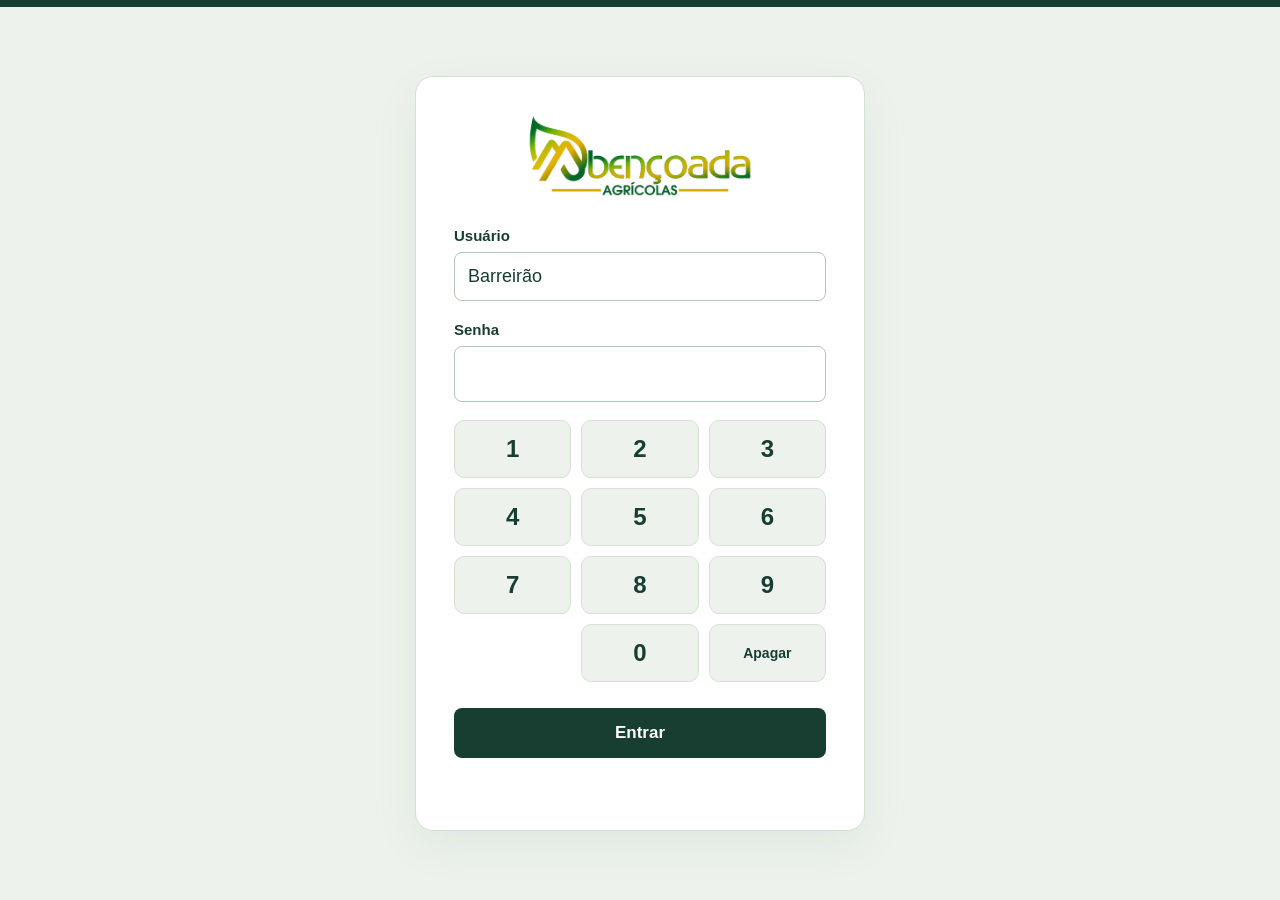
==== commit c9cc773e: "Add files via upload" ====
--- a/index.html
+++ b/index.html
@@ -9,7 +9,7 @@
 
 
 
-<section id="despesas"><div class="section-heading"><div><div class="eyebrow">04 / COM O QUE FOI GASTO</div><h2>As despesas</h2></div><p>Somente a metade de Leonardo. Os juros e o acerto com a usina aparecem separados na conta.</p></div><div class="expense-panel"><div class="expense-summary"><span>Total da parte de Leonardo</span><strong id="expense-total"></strong><p>Inclui o aluguel da terra, chamado de arrendamento.</p><p>Período: janeiro a setembro de 2026.</p></div><div id="expense-bars" class="expense-bars" aria-live="polite"></div></div><div class="expense-explorer"><div class="expense-controls"><label for="expense-query">Procure um produto, pessoa ou serviço<input id="expense-query" type="search" placeholder="Ex.: adubo, trator, colheita, nome do funcionário"></label><label for="expense-period">Período<select id="expense-period"><option value="all">Janeiro a setembro</option></select></label><button id="expense-reset" class="outline">Limpar busca</button></div><div class="expense-kpis" aria-live="polite"><div><span>Total pago por Pedro</span><strong id="detail-total"></strong></div><div><span>Parte de Pedro</span><strong id="detail-pedro"></strong></div><div><span>Parte de Leonardo</span><strong id="detail-leonardo"></strong></div></div><p class="caption" id="expense-share-note"></p><div class="monthly-spending"><h3>Quando os gastos aconteceram</h3><p>Gastos inteiros da parceria em cada mês. Selecione um mês para consultar seus itens.</p><div id="expense-month-chart" class="expense-month-chart"></div></div><p id="expense-count" aria-live="polite" class="table-status"></p><div class="table-wrap"><table><thead><tr><th>Produto, pessoa ou serviço</th><th class="number">Gasto Total</th><th class="number">Parte de Pedro</th><th class="number">Parte de Leonardo</th></tr></thead><tbody id="expense-items"></tbody><tfoot id="expense-items-total"></tfoot></table></div><p id="expense-no-results" hidden>Nenhum gasto encontrado. Tente outro nome ou outro mês.</p></div></section>
+<section id="despesas"><div class="section-heading"><div><div class="eyebrow">04 / COM O QUE FOI GASTO</div><h2>As despesas</h2></div><p>Somente a metade de Leonardo. Os juros e o acerto com a usina aparecem separados na conta.</p></div><div class="expense-panel"><div class="expense-summary"><span>Total da parte de Leonardo</span><strong id="expense-total"></strong><p></p><p>Período: janeiro a setembro de 2026.</p></div><div id="expense-bars" class="expense-bars" aria-live="polite"></div></div><div class="expense-explorer"><div class="expense-controls"><label for="expense-query">Procure um produto, pessoa ou serviço<input id="expense-query" type="search" placeholder="Ex.: adubo, trator, colheita, nome do funcionário"></label><label for="expense-period">Período<select id="expense-period"><option value="all">Janeiro a setembro</option></select></label><button id="expense-reset" class="outline">Limpar busca</button></div><div class="expense-kpis" aria-live="polite"><div><span>Total pago por Pedro</span><strong id="detail-total"></strong></div><div><span>Parte de Pedro</span><strong id="detail-pedro"></strong></div><div><span>Parte de Leonardo</span><strong id="detail-leonardo"></strong></div></div><p class="caption" id="expense-share-note"></p><div class="monthly-spending"><h3>Quando os gastos aconteceram</h3><p>Gastos inteiros da parceria em cada mês. Selecione um mês para consultar seus itens.</p><div id="expense-month-chart" class="expense-month-chart"></div></div><p id="expense-count" aria-live="polite" class="table-status"></p><div class="table-wrap"><table><thead><tr><th>Produto, pessoa ou serviço</th><th class="number">Gasto Total</th><th class="number">Parte de Pedro</th><th class="number">Parte de Leonardo</th></tr></thead><tbody id="expense-items"></tbody><tfoot id="expense-items-total"></tfoot></table></div><p id="expense-no-results" hidden>Nenhum gasto encontrado. Tente outro nome ou outro mês.</p></div></section>
 
 
 <section id="conta"><div class="section-heading"><div><div class="eyebrow">RESUMO DO ACERTO</div><h2>Como a dívida chegou a esse valor</h2></div><p>A dívida antiga é o ponto de partida. Depois, somamos os novos valores e tiramos os abatimentos.</p></div><div class="account-layout"><div class="steps" id="steps"></div><aside class="account-summary"><div class="eyebrow">RESULTADO DA CONTA</div><h3>Resumo do acerto</h3><div class="flow-illustration" aria-hidden="true"><span>+</span><i>→</i><span>−</span><i>→</i><span>=</span></div><dl><div><dt>Dívida no início do ano</dt><dd id="sum-start"></dd></div><div><dt>Valores acrescentados</dt><dd id="sum-plus"></dd></div><div><dt>Valores abatidos</dt><dd id="sum-minus"></dd></div></dl><div class="check">✓ A conta fecha com o valor registrado.</div><p class="caption">Cada assunto aparece separado. A conta separa os depósitos da usina e os pagamentos feitos ao Pedro.</p></aside></div></section><section id="acerto-final" class="closing-section"><div class="section-heading"><div><div class="eyebrow">PARA ENCERRAR</div><h2>O resultado do acerto</h2></div><p>Depois de considerar a dívida anterior, as despesas, os juros, os recebimentos e os pagamentos, chegamos ao valor abaixo.</p></div><div class="balance-card"><div class="balance-top">ACERTO ATUALIZADO <span>50% para cada um</span></div><p>Quanto Leonardo deve ao Pedro</p><strong id="final-value"></strong><div class="balance-bottom"><span>Dívida no início do ano<b id="initial-value"></b></span><span>Aumento no acerto<b id="increase-value"></b></span></div><small>Valores registrados na planilha do período.</small></div></section><footer><img src="logo-abencoada.png" alt="Abençoada Agrícolas"><p>Pedro Henrique & Leonardo Almeida<br><span>Acerto da parceria · Despesas até setembro e recebimento de outubro</span></p><a href="#inicio">Voltar ao início ↑</a></footer>
